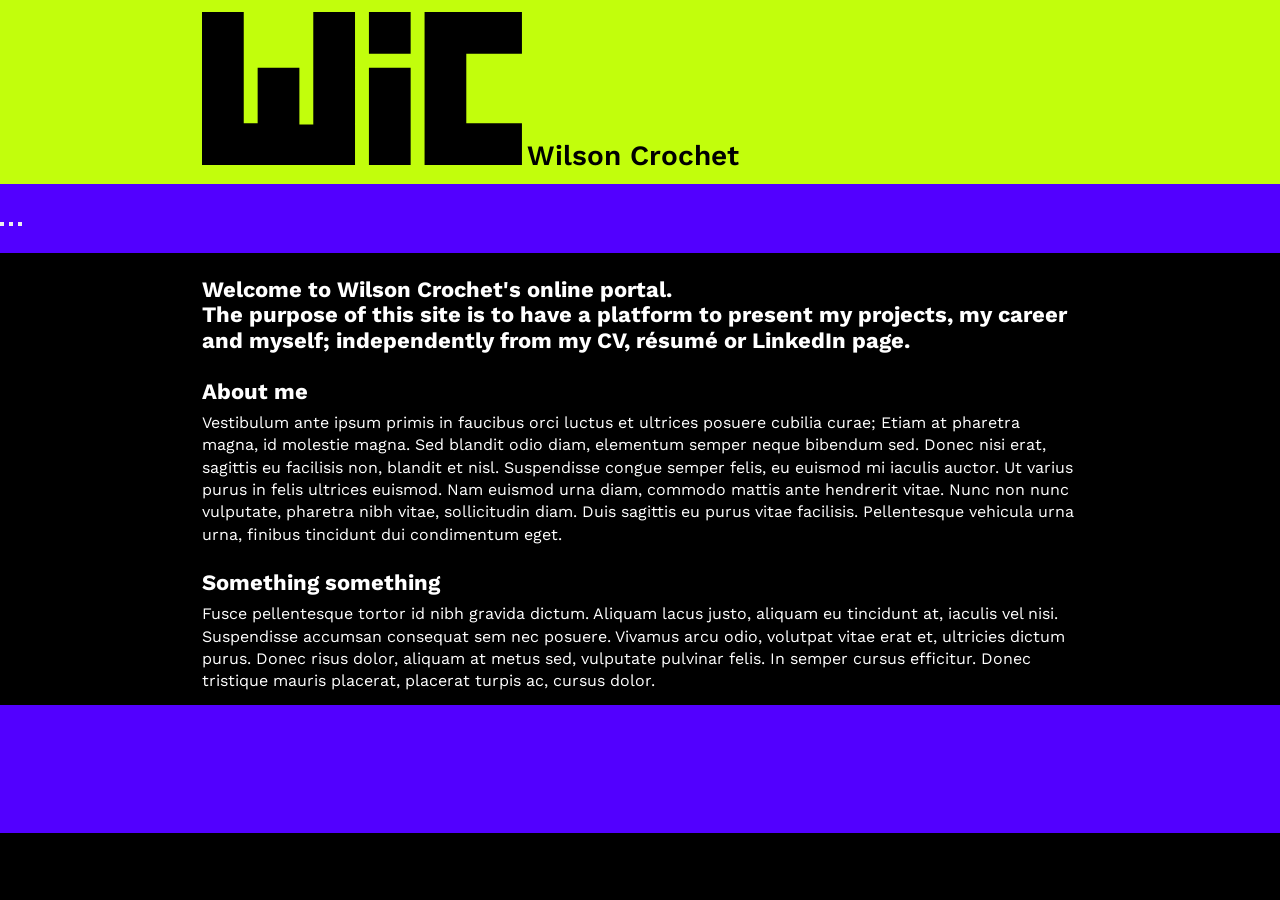
==== main.html @ c598c04f "navbar scaffolding" ====
<!doctype html>
<html lang="en">
    <head>
        <meta charset="UTF-8" />
        <title>Wilson Crochet</title>
        <link rel="stylesheet" href="style.css" />
        <meta name="viewport" content="width=device-width, initial-scale=1" />

        <!-- font -->
        <link rel="preconnect" href="https://fonts.googleapis.com" />
        <link rel="preconnect" href="https://fonts.gstatic.com" crossorigin />
        <link
            href="https://fonts.googleapis.com/css2?family=Work+Sans:ital,wght@0,100..900;1,100..900&display=swap"
            rel="stylesheet"
        />
    </head>

    <body>
        <header>
            <div class="inner">
                <img class="logo" src="rsrc/logo.svg" />
                <span>Wilson Crochet</span>
            </div>
        </header>

        <nav>
            <div class="inner">
                <button></button>
                <button></button>
                <button></button>
            </div>
        </nav>

        <main>
            <div class="inner">
                <h1 id="intro">Welcome to Wilson Crochet's online portal.</h1>
                <p id="subintro">
                    <b>
                        The purpose of this site is to have a platform to
                        present my projects, my career and myself; independently
                        from my CV, résumé or LinkedIn page.
                    </b>
                </p>
                <h1>About me</h1>
                <p>
                    Vestibulum ante ipsum primis in faucibus orci luctus et
                    ultrices posuere cubilia curae; Etiam at pharetra magna, id
                    molestie magna. Sed blandit odio diam, elementum semper
                    neque bibendum sed. Donec nisi erat, sagittis eu facilisis
                    non, blandit et nisl. Suspendisse congue semper felis, eu
                    euismod mi iaculis auctor. Ut varius purus in felis ultrices
                    euismod. Nam euismod urna diam, commodo mattis ante
                    hendrerit vitae. Nunc non nunc vulputate, pharetra nibh
                    vitae, sollicitudin diam. Duis sagittis eu purus vitae
                    facilisis. Pellentesque vehicula urna urna, finibus
                    tincidunt dui condimentum eget.
                </p>

                <h1>Something something</h1>
                <p>
                    Fusce pellentesque tortor id nibh gravida dictum. Aliquam
                    lacus justo, aliquam eu tincidunt at, iaculis vel nisi.
                    Suspendisse accumsan consequat sem nec posuere. Vivamus arcu
                    odio, volutpat vitae erat et, ultricies dictum purus. Donec
                    risus dolor, aliquam at metus sed, vulputate pulvinar felis.
                    In semper cursus efficitur. Donec tristique mauris placerat,
                    placerat turpis ac, cursus dolor.
                </p>
            </div>
        </main>

        <footer>
            <div class="inner"></div>
        </footer>
    </body>
</html>
---- style.css ----
:root {
    --primary-color: #c2fe0c;
    --secondary-color: #5200ff;

    --white: #ffffff;
    --black: #000000;

    --cutoff: 900px;
}

* {
    margin: 0;
    padding: 0;
    box-sizing: border-box;
}

.page {
    max-width: var(--cutoff);
    margin: 0 auto;
    display: flex;
    flex-direction: column;
}

body {
    font-family: "Work Sans";
    background: var(--black);
    color: var(--white);
}

header {
    background: var(--primary-color);
    color: var(--black);
    width: 100%;
    margin: 0;
}

header .inner {
    max-width: var(--cutoff);
    margin: 0 auto;
    padding: 12px 12px;
    text-align: left;
}

header .logo {
    max-width: clamp(320px, 10vw, 720px);
    height: auto;
}

header span {
    font-family: "Work Sans";
    font-size: 28px;
    font-weight: 600;
}

nav {
    background: var(--secondary-color);
    color: var(--white);
    width: 100%;
    margin: 0;
}

nav .inner {
    padding-top: 25px;
    padding-bottom: 25px;
}

main {
    flex: 1;
}

main .inner {
    max-width: var(--cutoff);
    margin: 0 auto;
    padding: 12px 12px;
    text-align: left;
}

main h1 {
    font-size: 22px;
    margin: 24px 0 8px;
}

#intro {
    margin-top: 12px;
    margin-bottom: 0px;
}

#subintro {
    font-size: 22px;
    font-weight: 300;
    line-height: 1.2;
}

main p {
    line-height: 1.4;
}

footer {
    background: var(--secondary-color);
    width: 100%;
    margin: 0;
    padding: 24px;
}

footer .inner {
    max-width: var(--cutoff);
    margin: 0 auto;
    padding: 40px 24px;
}
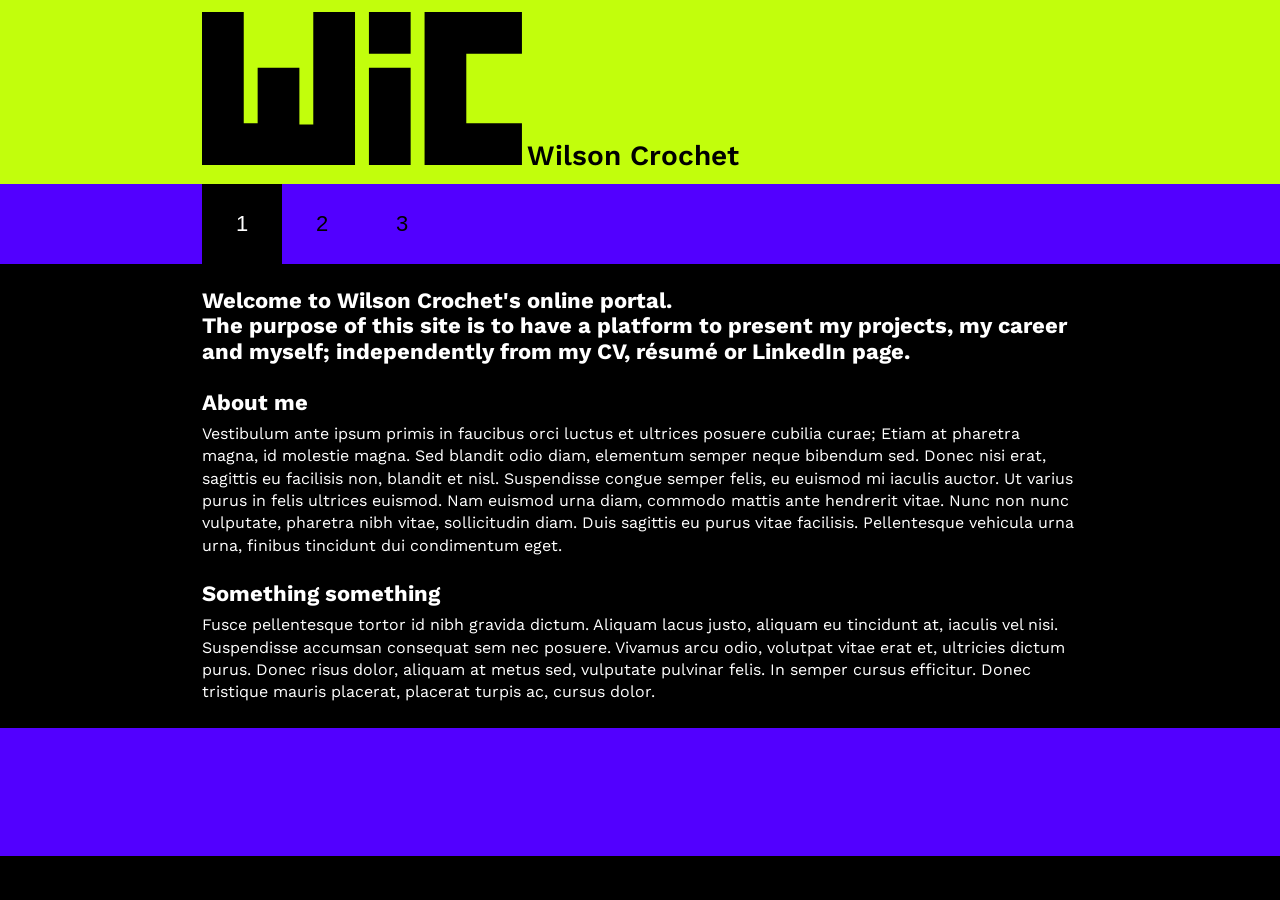
==== commit 2fcf8788: "flesh out navbar" ====
--- a/main.html
+++ b/main.html
@@ -25,9 +25,9 @@
 
         <nav>
             <div class="inner">
-                <button></button>
-                <button></button>
-                <button></button>
+                <button id="selected">1</button>
+                <button>2</button>
+                <button>3</button>
             </div>
         </nav>
 
--- a/style.css
+++ b/style.css
@@ -57,11 +57,37 @@
     color: var(--white);
     width: 100%;
     margin: 0;
+    font-size: 0px;
 }
 
 nav .inner {
-    padding-top: 25px;
-    padding-bottom: 25px;
+    max-width: var(--cutoff);
+    height: 80px;
+    margin: 0 auto;
+    padding-left: 12px;
+    text-align: left;
+}
+
+nav button {
+    height: 80px;
+    width: 80px;
+    margin: 0px;
+
+    font-size: 22px;
+
+    background-color: var(--secondary-color);
+
+    border-width: 0px;
+    border-radius: 0px;
+}
+
+nav button:hover {
+    background-color: var(--primary-color);
+}
+
+nav #selected {
+    color: var(--white);
+    background-color: var(--black);
 }
 
 main {
@@ -71,7 +97,7 @@
 main .inner {
     max-width: var(--cutoff);
     margin: 0 auto;
-    padding: 12px 12px;
+    padding: 12px 12px 24px;
     text-align: left;
 }
 
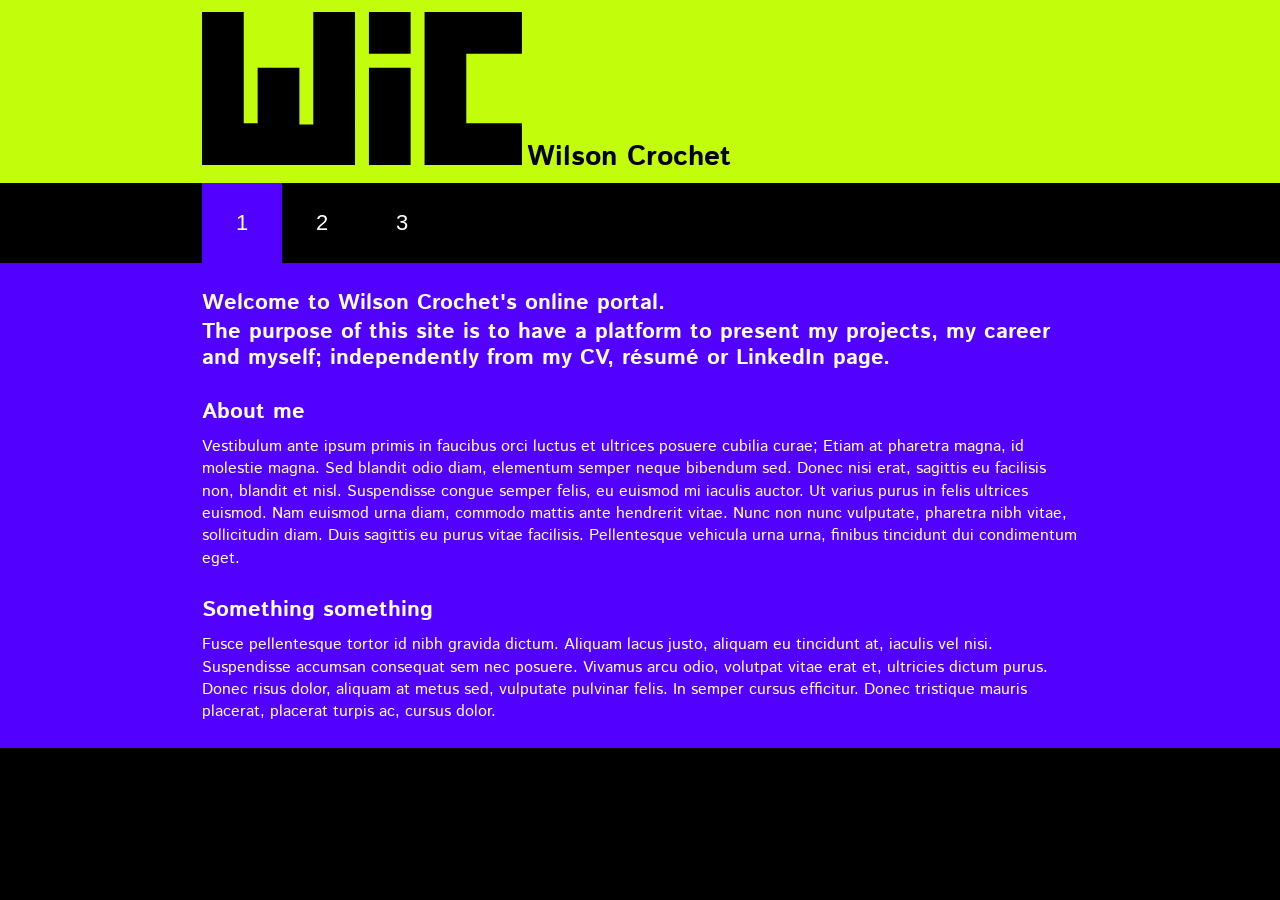
==== commit f8f4d39b: "add new font and fix header spacing" ====
--- a/main.html
+++ b/main.html
@@ -6,11 +6,18 @@
         <link rel="stylesheet" href="style.css" />
         <meta name="viewport" content="width=device-width, initial-scale=1" />
 
-        <!-- font -->
+        <!-- fonts -->
         <link rel="preconnect" href="https://fonts.googleapis.com" />
         <link rel="preconnect" href="https://fonts.gstatic.com" crossorigin />
         <link
             href="https://fonts.googleapis.com/css2?family=Work+Sans:ital,wght@0,100..900;1,100..900&display=swap"
+            rel="stylesheet"
+        />
+
+        <link rel="preconnect" href="https://fonts.googleapis.com" />
+        <link rel="preconnect" href="https://fonts.gstatic.com" crossorigin />
+        <link
+            href="https://fonts.googleapis.com/css2?family=Istok+Web:ital,wght@0,400;0,700;1,400;1,700&family=Work+Sans:wght@100..900&display=swap"
             rel="stylesheet"
         />
     </head>
--- a/style.css
+++ b/style.css
@@ -22,7 +22,7 @@
 }
 
 body {
-    font-family: "Work Sans";
+    font-family: "Istok Web", "Work Sans";
     background: var(--black);
     color: var(--white);
 }
@@ -39,6 +39,8 @@
     margin: 0 auto;
     padding: 12px 12px;
     text-align: left;
+
+    line-height: 1;
 }
 
 header .logo {
@@ -47,13 +49,15 @@
 }
 
 header span {
-    font-family: "Work Sans";
+    font-family: "Istok Web", "Work Sans";
     font-size: 28px;
     font-weight: 600;
+
+    line-height: 1;
 }
 
 nav {
-    background: var(--secondary-color);
+    background: var(--black);
     color: var(--white);
     width: 100%;
     margin: 0;
@@ -75,22 +79,25 @@
 
     font-size: 22px;
 
-    background-color: var(--secondary-color);
+    color: var(--white);
+    background-color: var(--black);
 
     border-width: 0px;
     border-radius: 0px;
 }
 
 nav button:hover {
+    color: var(--black);
     background-color: var(--primary-color);
 }
 
 nav #selected {
-    color: var(--white);
-    background-color: var(--black);
+    background-color: var(--secondary-color);
 }
 
 main {
+    background: var(--secondary-color);
+
     flex: 1;
 }
 
@@ -122,7 +129,7 @@
 }
 
 footer {
-    background: var(--secondary-color);
+    background: var(--black);
     width: 100%;
     margin: 0;
     padding: 24px;
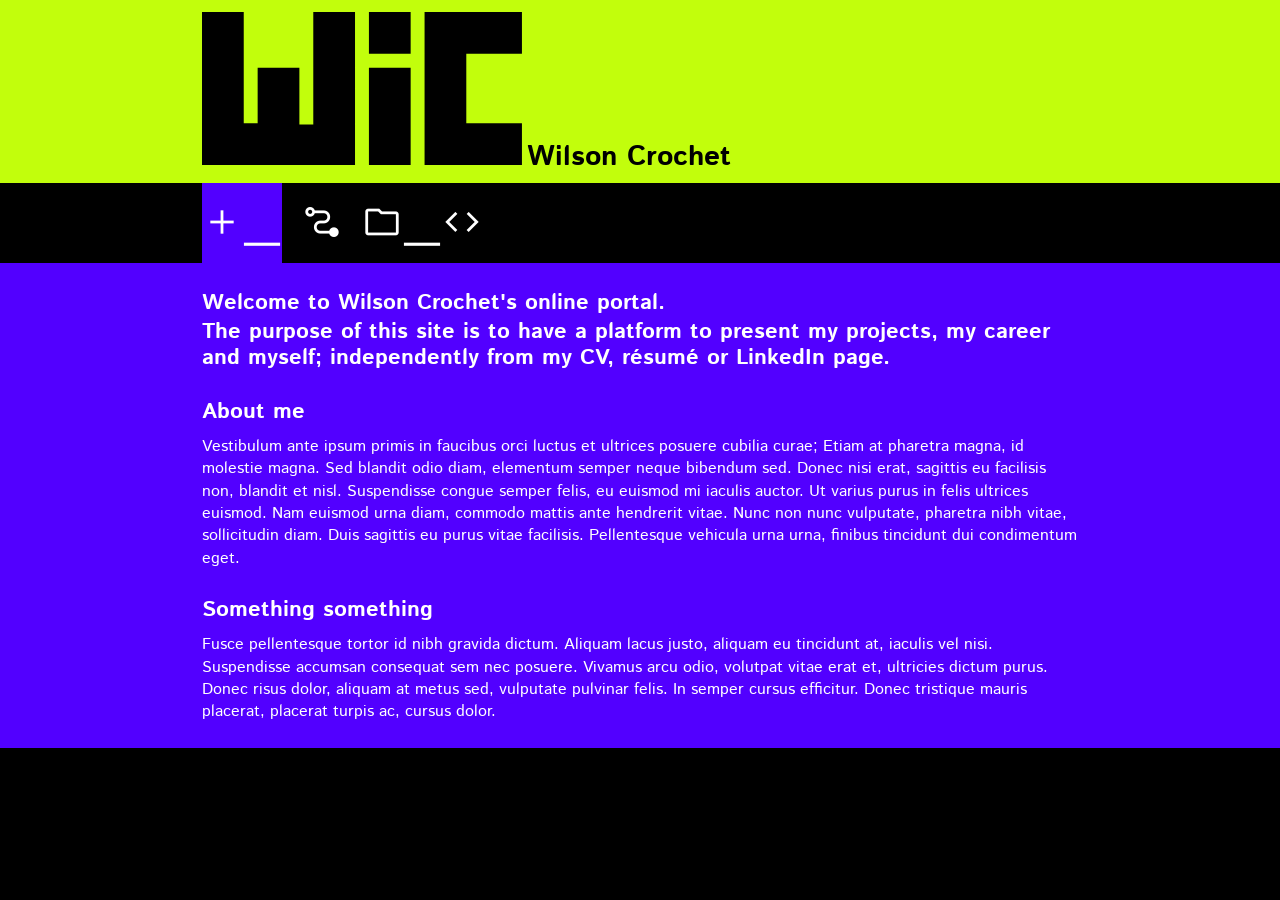
==== commit d9da91d9: "clean style.css & add navbar icons" ====
--- a/main.html
+++ b/main.html
@@ -20,6 +20,12 @@
             href="https://fonts.googleapis.com/css2?family=Istok+Web:ital,wght@0,400;0,700;1,400;1,700&family=Work+Sans:wght@100..900&display=swap"
             rel="stylesheet"
         />
+
+        <!-- icons -->
+        <link
+            href="https://fonts.googleapis.com/css2?family=Material+Symbols+Outlined&icon_names=add_2,conversion_path,folder_code&display=block"
+            rel="stylesheet"
+        />
     </head>
 
     <body>
@@ -32,9 +38,21 @@
 
         <nav>
             <div class="inner">
-                <button id="selected">1</button>
-                <button>2</button>
-                <button>3</button>
+                <button id="selected" title="Homepage">
+                    <span class="material-symbols-outlined size-40">
+                        add_2
+                    </span>
+                </button>
+                <button title="Experience">
+                    <span class="material-symbols-outlined size-40">
+                        conversion_path
+                    </span>
+                </button>
+                <button title="Projects">
+                    <span class="material-symbols-outlined size-40">
+                        folder_code
+                    </span>
+                </button>
             </div>
         </nav>
 
--- a/style.css
+++ b/style.css
@@ -1,3 +1,4 @@
+/* global */
 :root {
     --primary-color: #c2fe0c;
     --secondary-color: #5200ff;
@@ -27,6 +28,7 @@
     color: var(--white);
 }
 
+/* header */
 header {
     background: var(--primary-color);
     color: var(--black);
@@ -56,6 +58,7 @@
     line-height: 1;
 }
 
+/* navbar */
 nav {
     background: var(--black);
     color: var(--white);
@@ -77,8 +80,6 @@
     width: 80px;
     margin: 0px;
 
-    font-size: 22px;
-
     color: var(--white);
     background-color: var(--black);
 
@@ -95,6 +96,12 @@
     background-color: var(--secondary-color);
 }
 
+nav span.size-40 {
+    font-size: 40px;
+    font-variation-settings: "OPSZ" 40;
+}
+
+/* main content */
 main {
     background: var(--secondary-color);
 
@@ -128,6 +135,7 @@
     line-height: 1.4;
 }
 
+/* footer */
 footer {
     background: var(--black);
     width: 100%;
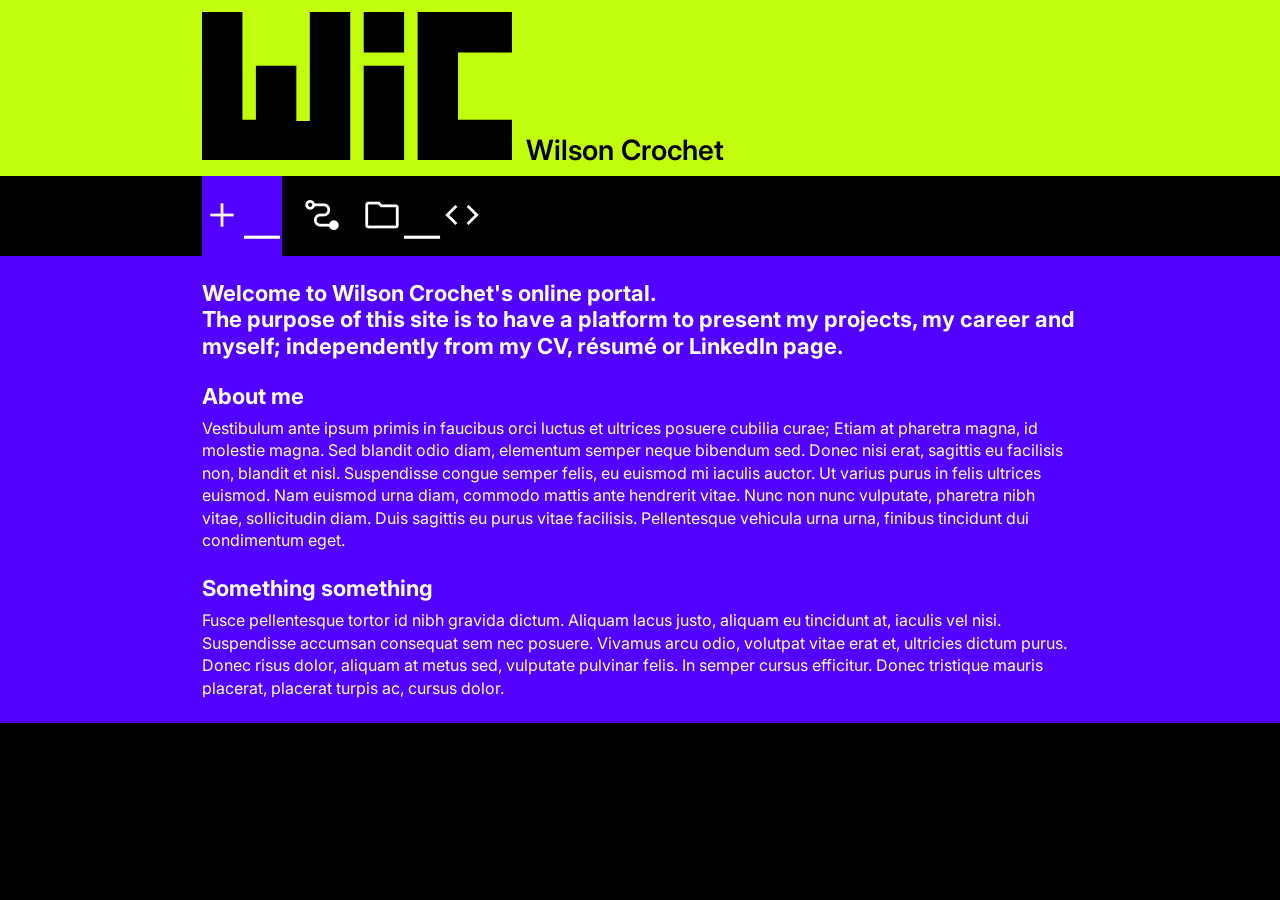
==== commit 55037616: "change font, again" ====
--- a/main.html
+++ b/main.html
@@ -10,17 +10,9 @@
         <link rel="preconnect" href="https://fonts.googleapis.com" />
         <link rel="preconnect" href="https://fonts.gstatic.com" crossorigin />
         <link
-            href="https://fonts.googleapis.com/css2?family=Work+Sans:ital,wght@0,100..900;1,100..900&display=swap"
+            href="https://fonts.googleapis.com/css2?family=Inter:ital,opsz,wght@0,14..32,100..900;1,14..32,100..900&family=Istok+Web:ital,wght@0,400;0,700;1,400;1,700&family=Work+Sans:wght@100..900&display=swap"
             rel="stylesheet"
         />
-
-        <link rel="preconnect" href="https://fonts.googleapis.com" />
-        <link rel="preconnect" href="https://fonts.gstatic.com" crossorigin />
-        <link
-            href="https://fonts.googleapis.com/css2?family=Istok+Web:ital,wght@0,400;0,700;1,400;1,700&family=Work+Sans:wght@100..900&display=swap"
-            rel="stylesheet"
-        />
-
         <!-- icons -->
         <link
             href="https://fonts.googleapis.com/css2?family=Material+Symbols+Outlined&icon_names=add_2,conversion_path,folder_code&display=block"
--- a/style.css
+++ b/style.css
@@ -23,7 +23,7 @@
 }
 
 body {
-    font-family: "Istok Web", "Work Sans";
+    font-family: "Inter", "Work Sans";
     background: var(--black);
     color: var(--white);
 }
@@ -48,10 +48,11 @@
 header .logo {
     max-width: clamp(320px, 10vw, 720px);
     height: auto;
+    padding-right: 10px;
 }
 
 header span {
-    font-family: "Istok Web", "Work Sans";
+    font-family: "Inter", "Work Sans";
     font-size: 28px;
     font-weight: 600;
 
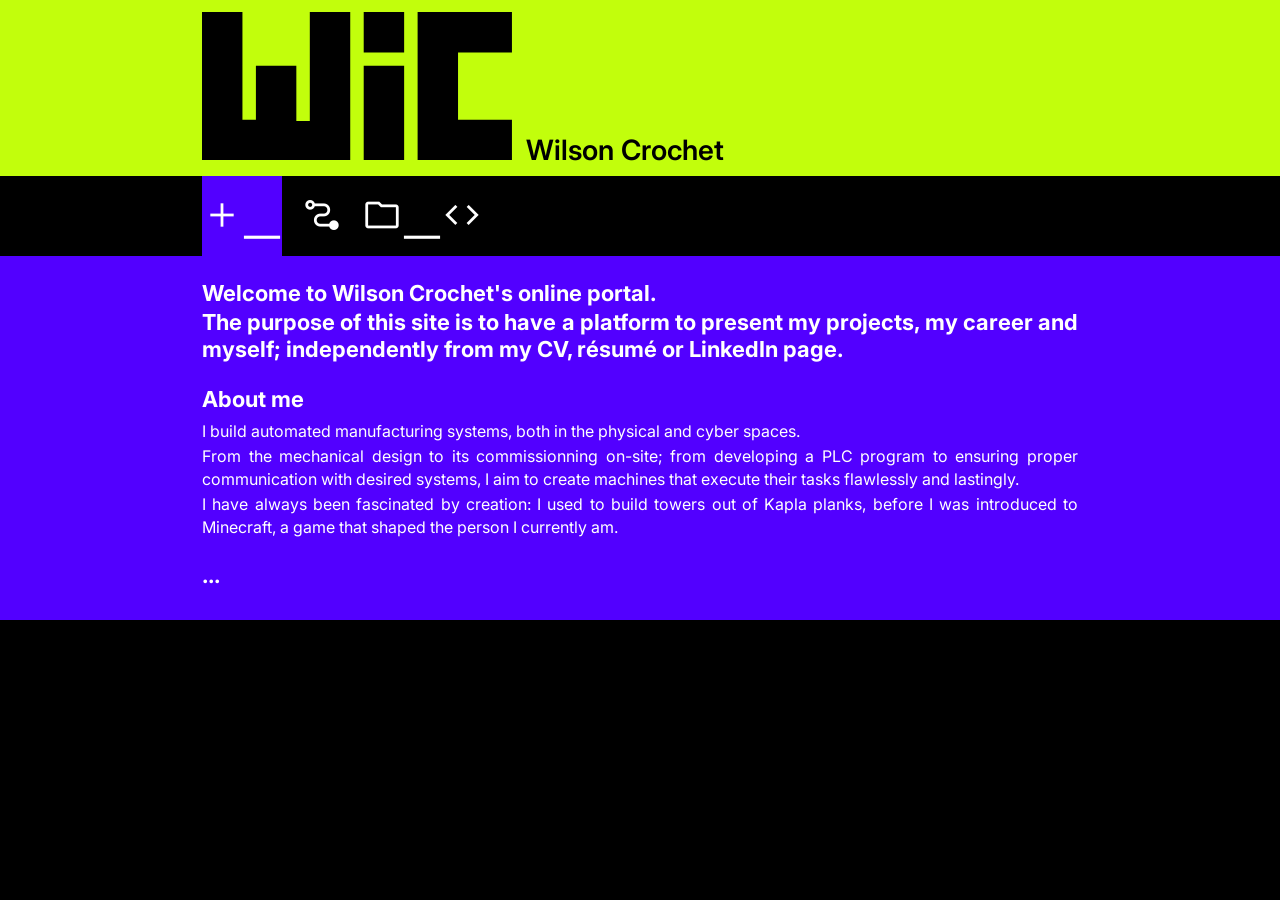
==== commit 8b211f78: "added "about me" content" ====
--- a/main.html
+++ b/main.html
@@ -53,35 +53,22 @@
                 <h1 id="intro">Welcome to Wilson Crochet's online portal.</h1>
                 <p id="subintro">
                     <b>
-                        The purpose of this site is to have a platform to
-                        present my projects, my career and myself; independently
-                        from my CV, résumé or LinkedIn page.
+                        The purpose of this site is to have a platform to present my projects, my career and myself; independently from my CV, résumé or LinkedIn page.
                     </b>
                 </p>
                 <h1>About me</h1>
                 <p>
-                    Vestibulum ante ipsum primis in faucibus orci luctus et
-                    ultrices posuere cubilia curae; Etiam at pharetra magna, id
-                    molestie magna. Sed blandit odio diam, elementum semper
-                    neque bibendum sed. Donec nisi erat, sagittis eu facilisis
-                    non, blandit et nisl. Suspendisse congue semper felis, eu
-                    euismod mi iaculis auctor. Ut varius purus in felis ultrices
-                    euismod. Nam euismod urna diam, commodo mattis ante
-                    hendrerit vitae. Nunc non nunc vulputate, pharetra nibh
-                    vitae, sollicitudin diam. Duis sagittis eu purus vitae
-                    facilisis. Pellentesque vehicula urna urna, finibus
-                    tincidunt dui condimentum eget.
+                    I build automated manufacturing systems, both in the physical and cyber spaces.
                 </p>
+                <p>
+                    From the mechanical design to its commissionning on-site; from developing a PLC program to ensuring proper communication with desired systems, I aim to create machines that execute their tasks flawlessly and lastingly.
+                </p>
+                <p>
+                    I have always been fascinated by creation: I used to build towers out of Kapla planks, before I was introduced to Minecraft, a game that shaped the person I currently am.
+                </p>
+                <h1>...</h1>
+                <p>
 
-                <h1>Something something</h1>
-                <p>
-                    Fusce pellentesque tortor id nibh gravida dictum. Aliquam
-                    lacus justo, aliquam eu tincidunt at, iaculis vel nisi.
-                    Suspendisse accumsan consequat sem nec posuere. Vivamus arcu
-                    odio, volutpat vitae erat et, ultricies dictum purus. Donec
-                    risus dolor, aliquam at metus sed, vulputate pulvinar felis.
-                    In semper cursus efficitur. Donec tristique mauris placerat,
-                    placerat turpis ac, cursus dolor.
                 </p>
             </div>
         </main>
--- a/style.css
+++ b/style.css
@@ -134,6 +134,9 @@
 
 main p {
     line-height: 1.4;
+    text-align: justify;
+    margin-top: 3px;
+    margin-bottom: 3px;
 }
 
 /* footer */
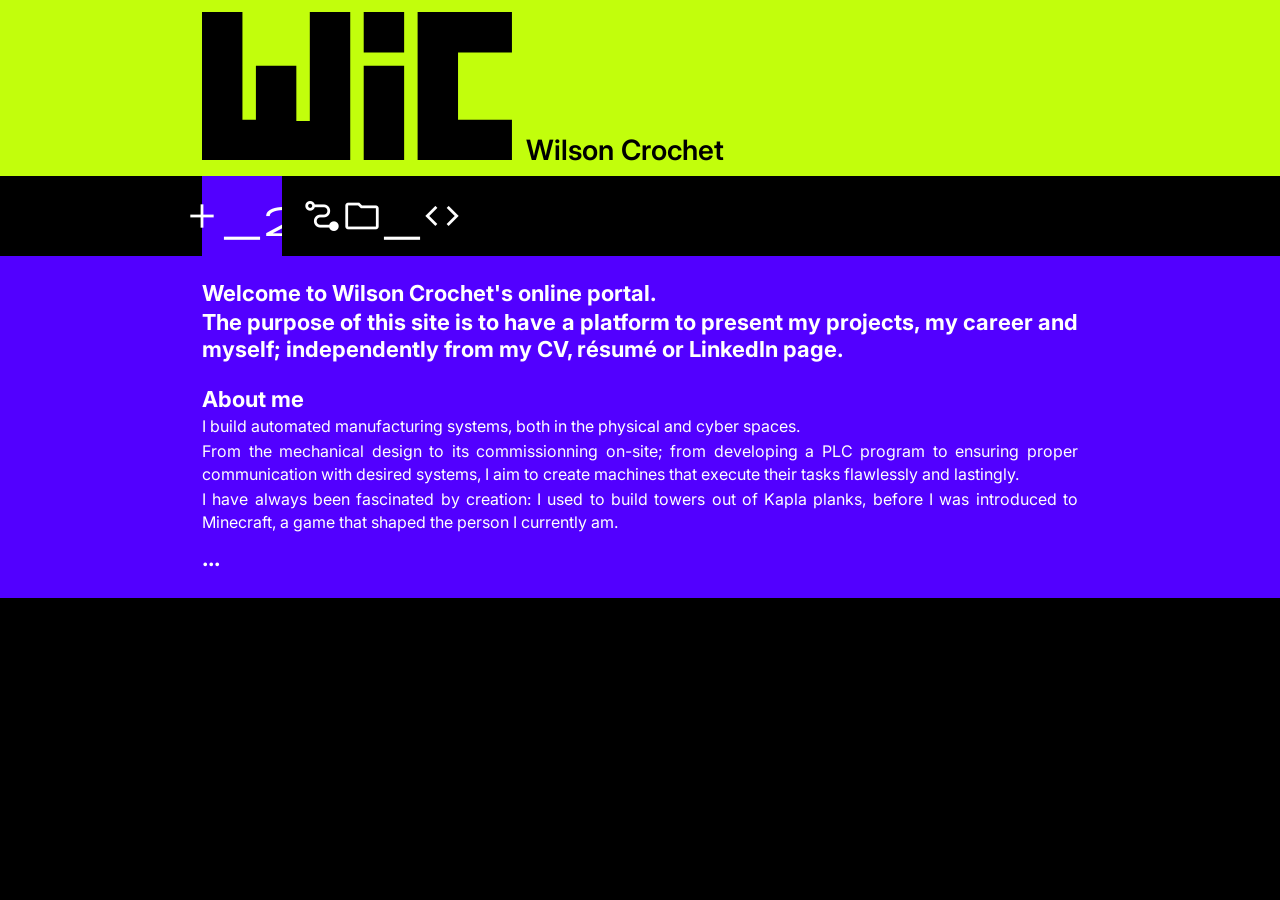
==== commit 6091b010: "added experience section" ====
--- a/main.html
+++ b/main.html
@@ -2,7 +2,7 @@
 <html lang="en">
     <head>
         <meta charset="UTF-8" />
-        <title>Wilson Crochet</title>
+        <title>Wilson Crochet - Homepage</title>
         <link rel="stylesheet" href="style.css" />
         <meta name="viewport" content="width=device-width, initial-scale=1" />
 
@@ -30,27 +30,27 @@
 
         <nav>
             <div class="inner">
-                <button id="selected" title="Homepage">
+                <a href="main.html" title="Homepage" id="selected">
                     <span class="material-symbols-outlined size-40">
                         add_2
                     </span>
-                </button>
-                <button title="Experience">
+                </a>
+                <a href="experience.html" title="Experience">
                     <span class="material-symbols-outlined size-40">
                         conversion_path
                     </span>
-                </button>
-                <button title="Projects">
+                </a>
+                <a href="projects.html" title="Projects">
                     <span class="material-symbols-outlined size-40">
                         folder_code
                     </span>
-                </button>
+                </a>
             </div>
         </nav>
 
         <main>
             <div class="inner">
-                <h1 id="intro">Welcome to Wilson Crochet's online portal.</h1>
+                <h1>Welcome to Wilson Crochet's online portal.</h1>
                 <p id="subintro">
                     <b>
                         The purpose of this site is to have a platform to present my projects, my career and myself; independently from my CV, résumé or LinkedIn page.
--- a/style.css
+++ b/style.css
@@ -76,19 +76,23 @@
     text-align: left;
 }
 
-nav button {
+nav a {
     height: 80px;
     width: 80px;
     margin: 0px;
+    display: inline-flex;
+    justify-content: center;
+    align-items: center;
 
     color: var(--white);
     background-color: var(--black);
 
     border-width: 0px;
     border-radius: 0px;
-}
-
-nav button:hover {
+    text-decoration: none;
+}
+
+nav a:hover {
     color: var(--black);
     background-color: var(--primary-color);
 }
@@ -118,10 +122,6 @@
 
 main h1 {
     font-size: 22px;
-    margin: 24px 0 8px;
-}
-
-#intro {
     margin-top: 12px;
     margin-bottom: 0px;
 }
@@ -130,6 +130,7 @@
     font-size: 22px;
     font-weight: 300;
     line-height: 1.2;
+    margin-bottom: 24px;
 }
 
 main p {
@@ -139,6 +140,116 @@
     margin-bottom: 3px;
 }
 
+/* job element */
+.jobelement-current {
+    display: none;
+    background-color: var(--primary-color);
+    color: var(--black);
+    padding: 0.5rem 1rem;
+    font-family: monospace;
+    text-align: left;
+    width: calc(100% + 3rem);
+    margin: -1.5rem -1.5rem 1rem -1.5rem;
+}
+
+#current .jobelement-current {
+    font-weight: 600;
+    display: block;
+}
+
+.jobelement-container {
+    display: flex;
+    flex-direction: column;
+    padding: 1.5rem;
+    background: var(--black);
+    margin-bottom: 1.5rem;
+}
+
+.jobelement-header {
+    margin-bottom: 1rem;
+}
+
+#current {
+    border: 2px solid var(--primary-color);
+}
+
+.jobelement-header {
+    display: grid;
+    grid-template-columns: 1fr auto;
+    gap: 0.5rem 1rem;
+}
+
+.jobelement-title {
+    grid-column: 1;
+    grid-row: 1;
+}
+
+.jobelement-button {
+    grid-column: 2;
+    grid-row: 1;
+}
+
+.jobelement-company {
+    grid-column: 1;
+    grid-row: 2;
+}
+
+.jobelement-dates {
+    grid-column: 2;
+    grid-row: 2;
+    text-align: right;
+}
+
+.jobelement-button {
+    background-color: var(--primary-color);
+    color: var(--black);
+    width: 24px;
+    height: 24px;
+    display: flex;
+    align-items: center;
+    justify-content: center;
+    justify-self: end;
+}
+
+.jobelement-button .material-symbols-outlined {
+    font-size: 24px;
+    font-variation-settings: "OPSZ" 24;
+    line-height: 24px;
+}
+
+.jobelement-title {
+    font-size: 22px;
+    font-weight: 600;
+    color: var(--white);
+}
+
+.jobelement-company {
+    color: rgba(255, 255, 255, 0.7);
+}
+
+.jobelement-dates {
+    color: rgba(255, 255, 255, 0.7);
+    text-align: right;
+}
+
+.jobelement-description {
+    line-height: 1.5;
+    color: var(--white);
+}
+
+.jobelement-skills {
+    display: flex;
+    flex-wrap: wrap;
+    gap: 0.5rem;
+}
+
+.jobelement-skill {
+    background-color: var(--primary-color);
+    color: var(--black);
+    padding: 0.25rem 0.75rem;
+    font-weight: 500;
+}
+
 /* footer */
 footer {
     background: var(--black);
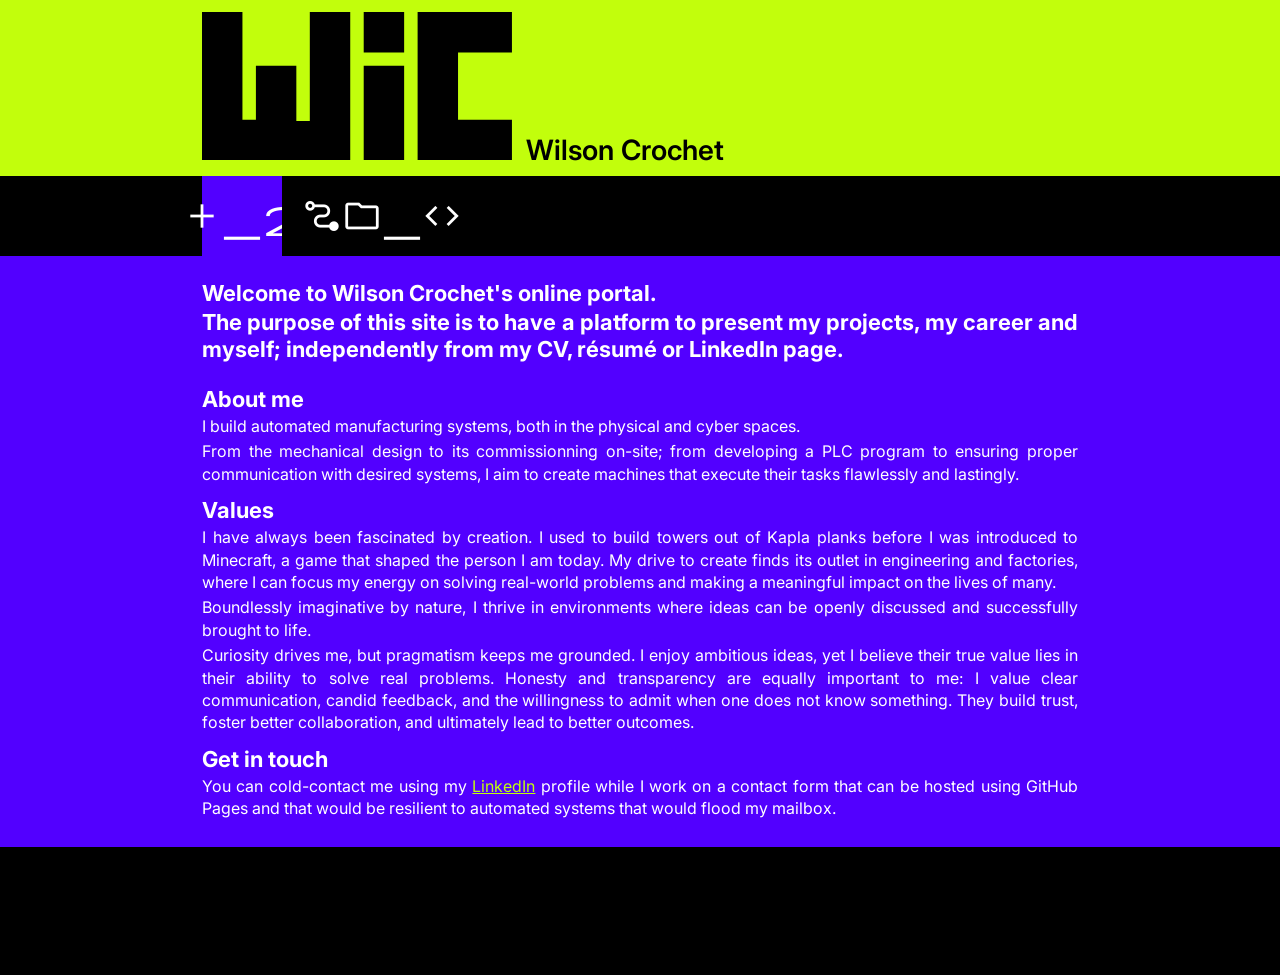
==== commit c70b3053: "update homepage content" ====
--- a/main.html
+++ b/main.html
@@ -51,11 +51,10 @@
         <main>
             <div class="inner">
                 <h1>Welcome to Wilson Crochet's online portal.</h1>
-                <p id="subintro">
-                    <b>
-                        The purpose of this site is to have a platform to present my projects, my career and myself; independently from my CV, résumé or LinkedIn page.
-                    </b>
-                </p>
+                <p id="subintro"> <b>
+                    The purpose of this site is to have a platform to present my projects, my career and myself; independently from my CV, résumé or LinkedIn page.
+                </b> </p>
+
                 <h1>About me</h1>
                 <p>
                     I build automated manufacturing systems, both in the physical and cyber spaces.
@@ -63,12 +62,21 @@
                 <p>
                     From the mechanical design to its commissionning on-site; from developing a PLC program to ensuring proper communication with desired systems, I aim to create machines that execute their tasks flawlessly and lastingly.
                 </p>
+
+                <h1>Values</h1>
                 <p>
-                    I have always been fascinated by creation: I used to build towers out of Kapla planks, before I was introduced to Minecraft, a game that shaped the person I currently am.
+                    I have always been fascinated by creation. I used to build towers out of Kapla planks before I was introduced to Minecraft, a game that shaped the person I am today. My drive to create finds its outlet in engineering and factories, where I can focus my energy on solving real-world problems and making a meaningful impact on the lives of many.
                 </p>
-                <h1>...</h1>
                 <p>
+                    Boundlessly imaginative by nature, I thrive in environments where ideas can be openly discussed and successfully brought to life.
+                </p>
+                <p>
+                    Curiosity drives me, but pragmatism keeps me grounded. I enjoy ambitious ideas, yet I believe their true value lies in their ability to solve real problems. Honesty and transparency are equally important to me: I value clear communication, candid feedback, and the willingness to admit when one does not know something. They build trust, foster better collaboration, and ultimately lead to better outcomes.
+                </p>
 
+                <h1>Get in touch</h1>
+                <p>
+                    You can cold-contact me using my <a href="https://www.linkedin.com/in/wilson-crochet/?locale=en-US">LinkedIn</a> profile while I work on a contact form that can be hosted using GitHub Pages and that would be resilient to automated systems that would flood my mailbox.
                 </p>
             </div>
         </main>
--- a/style.css
+++ b/style.css
@@ -140,6 +140,10 @@
     margin-bottom: 3px;
 }
 
+main p a {
+    color: var(--primary-color);
+}
+
 /* job element */
 .jobelement-current {
     display: none;
@@ -166,17 +170,14 @@
 }
 
 .jobelement-header {
-    margin-bottom: 1rem;
-}
-
-#current {
-    border: 2px solid var(--primary-color);
-}
-
-.jobelement-header {
     display: grid;
     grid-template-columns: 1fr auto;
     gap: 0.5rem 1rem;
+    margin-bottom: 1rem;
+}
+
+#current {
+    border: 2px solid var(--primary-color);
 }
 
 .jobelement-title {
@@ -201,14 +202,19 @@
 }
 
 .jobelement-button {
-    background-color: var(--primary-color);
-    color: var(--black);
+    background-color: var(--secondary-color);
+    color: var(--white);
     width: 24px;
     height: 24px;
     display: flex;
     align-items: center;
     justify-content: center;
     justify-self: end;
+}
+
+.jobelement-button:hover {
+    background-color: var(--primary-color);
+    color: var(--black);
 }
 
 .jobelement-button .material-symbols-outlined {
@@ -235,12 +241,14 @@
 .jobelement-description {
     line-height: 1.5;
     color: var(--white);
+    margin-bottom: 1rem;
 }
 
 .jobelement-skills {
     display: flex;
     flex-wrap: wrap;
     gap: 0.5rem;
+    margin-bottom: 1rem;
 }
 
 .jobelement-skill {
@@ -250,12 +258,153 @@
     font-weight: 500;
 }
 
+.jobelement-techs {
+    display: flex;
+    flex-wrap: wrap;
+    gap: 0.5rem;
+}
+
+.jobelement-tech {
+    background-color: var(--secondary-color);
+    color: var(--white);
+    padding: 0.25rem 0.75rem;
+    font-weight: 500;
+}
+
 /* footer */
 footer {
     background: var(--black);
     width: 100%;
     margin: 0;
     padding: 24px;
+}
+
+/* modal */
+.jobelement-modal {
+    display: none;
+    position: fixed;
+    top: 0;
+    left: 0;
+    width: 100%;
+    height: 100%;
+    background: rgba(0, 0, 0, 0.95);
+    z-index: 1000;
+    justify-content: center;
+    align-items: center;
+}
+
+.jobelement-modal-content {
+    background: var(--black);
+    width: 90%;
+    max-width: 1000px;
+    height: 80vh;
+    display: flex;
+    flex-direction: column;
+    color: var(--primary-color);
+    overflow: hidden;
+}
+
+.jobelement-modal-top,
+.jobelement-modal-bottom {
+    background: var(--primary-color);
+    color: var(--black);
+    padding: 0.5rem 1rem;
+    overflow: hidden;
+    white-space: nowrap;
+}
+
+#current .jobelement-modal-top,
+#current .jobelement-modal-bottom {
+    background: red;
+}
+
+.jobelement-modal-top span {
+    display: inline-block;
+    white-space: nowrap;
+    animation: scroll 30s linear infinite;
+
+    font-family: monospace;
+    font-weight: 600;
+}
+
+.jobelement-modal-bottom span {
+    display: inline-block;
+    white-space: nowrap;
+    animation: scroll-reverse 30s linear infinite;
+
+    font-family: monospace;
+    font-weight: 600;
+}
+
+.jobelement-modal-main {
+    flex: 1;
+    overflow: auto;
+    padding: 1rem;
+}
+
+#current .jobelement-modal-main {
+    position: relative;
+    overflow: hidden;
+}
+
+#current .confidential-label {
+    position: absolute;
+    top: 50%;
+    left: 50%;
+    transform: translate(-50%, -50%);
+    background: var(--black);
+    color: red;
+    padding: 0.5rem 1rem;
+    font-family: monospace;
+    z-index: 10;
+    white-space: nowrap;
+}
+
+#current .jobelement-modal-text {
+    height: 100%;
+    width: 100%;
+}
+
+#current .jobelement-modal-text pre {
+    display: block;
+    width: 100%;
+    height: 100%;
+    margin: 0;
+    padding: 0;
+}
+
+.jobelement-modal-text {
+    font-family: monospace;
+}
+
+.jobelement-modal-text pre {
+    margin: 0;
+    white-space: pre-wrap;
+    word-wrap: break-word;
+}
+
+@keyframes scroll {
+    from {
+        transform: translateX(0%);
+    }
+    to {
+        transform: translateX(-50%);
+    }
+}
+
+@keyframes scroll-reverse {
+    from {
+        transform: translateX(-50%);
+    }
+    to {
+        transform: translateX(0%);
+    }
+}
+
+@media (max-width: 899px) {
+    .jobelement-modal {
+        display: none;
+    }
 }
 
 footer .inner {
